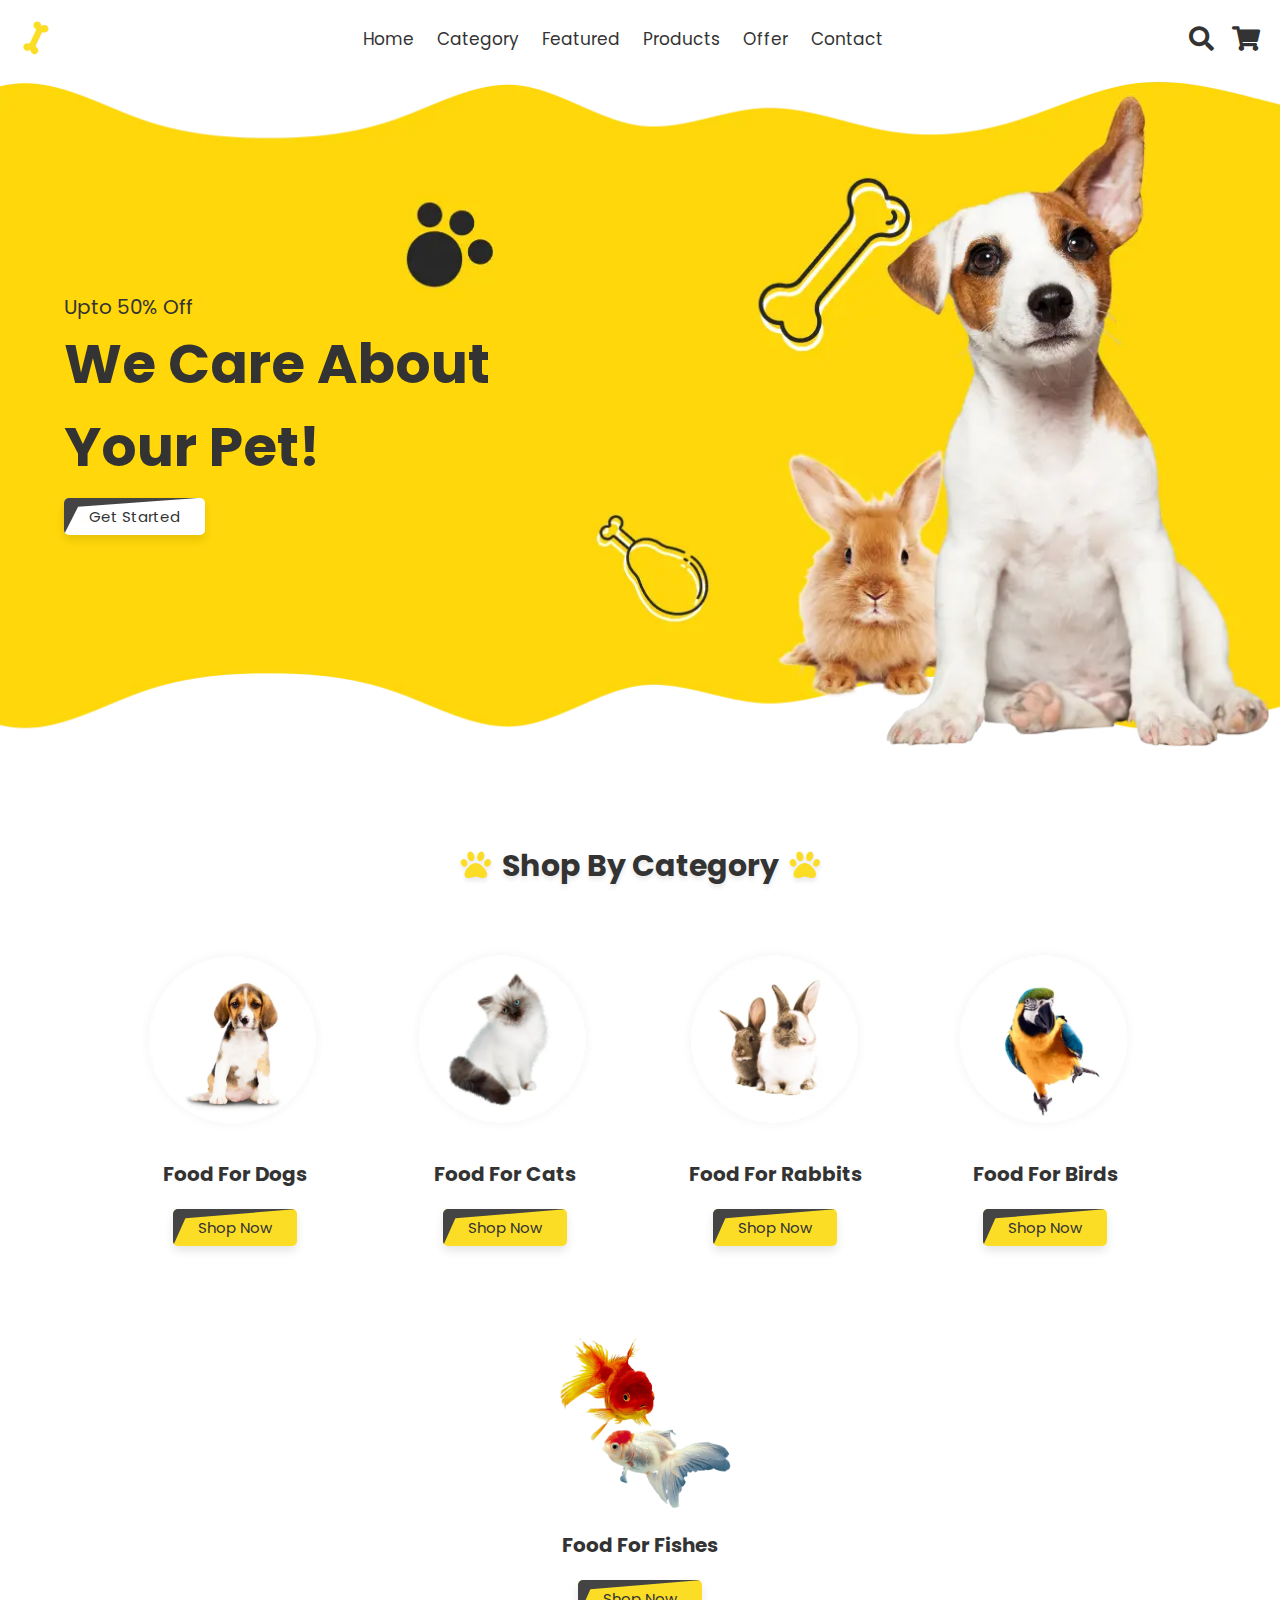
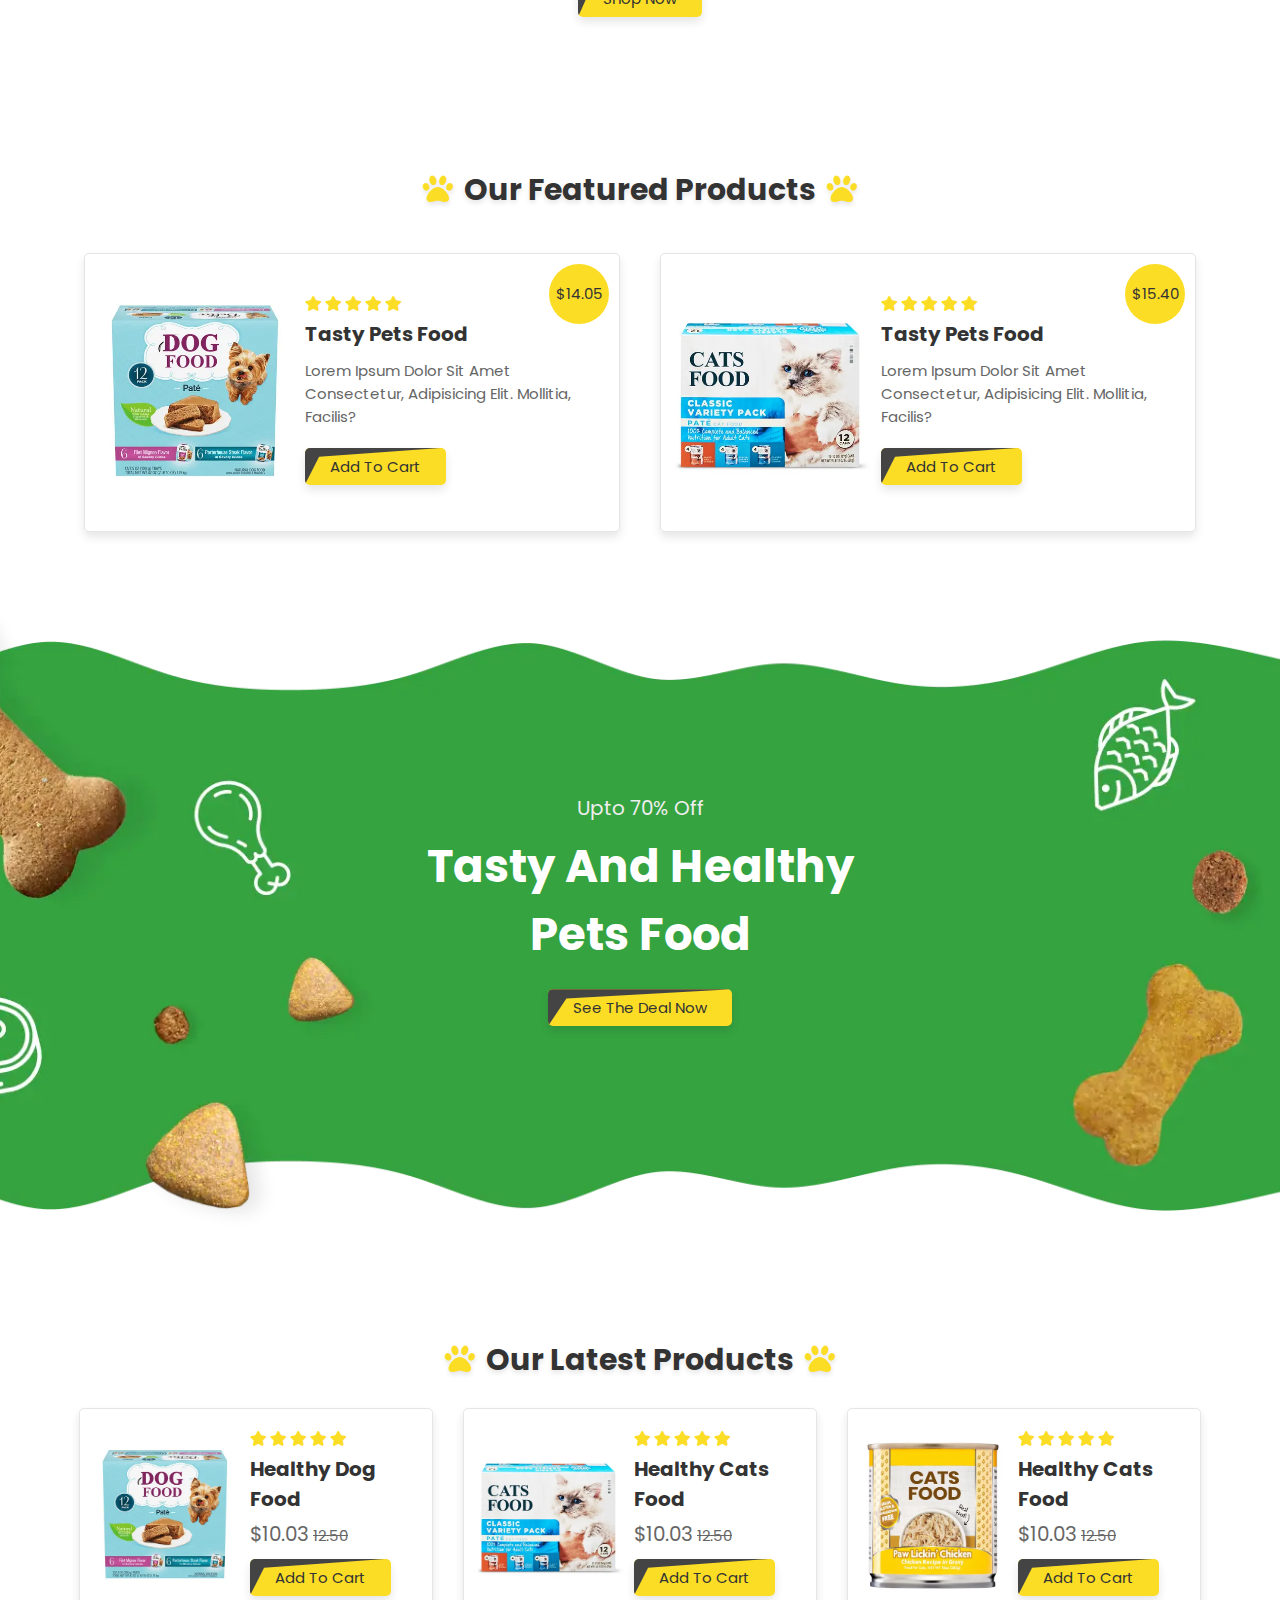
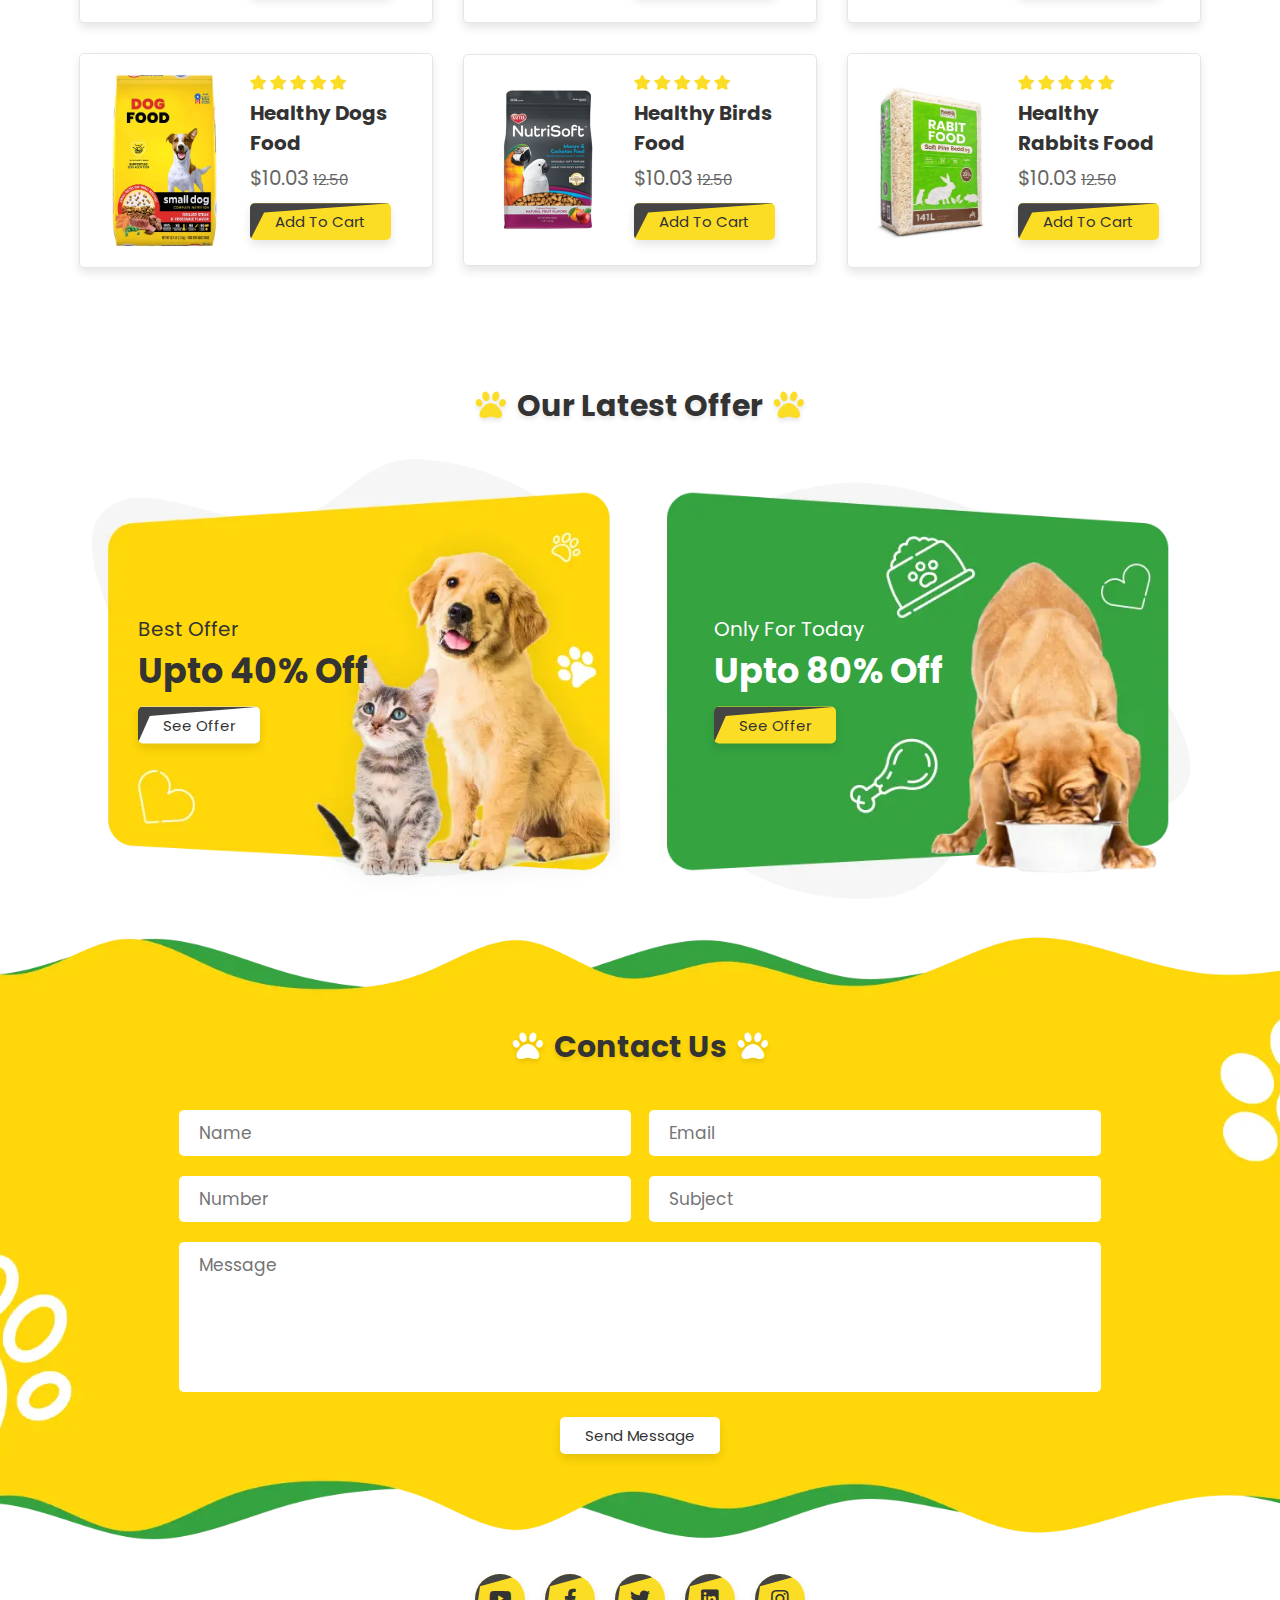
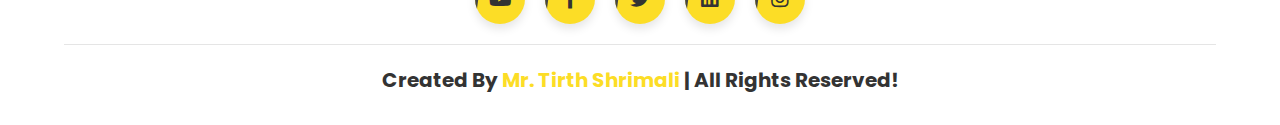
==== index.html @ 219e18f5 "tirth pet shop" ====
<!DOCTYPE html>
<html lang="en">
<head>
    <meta charset="UTF-8">
    <meta name="viewport" content="width=device-width, initial-scale=1.0">
    <title>Tirth Pet Shop</title>

    <!-- font awesome cdn link  -->
    <link rel="stylesheet" href="https://cdnjs.cloudflare.com/ajax/libs/font-awesome/5.15.3/css/all.min.css">

    <!-- custom css file link  -->
    <link rel="stylesheet" href="style.css">

</head>
<body>
    
<!-- header section starts  -->

<header>
    
    <div id="menu" class="fas fa-bars"></div>

    <a href="#" class="logo"><i class="fas fa-bone"></i>

       
      <nav class="navbar">
        <a  aria-current="page" href="#home" id="home" >home</a>
        <a  aria-current="page" href="#category" id="category" >category</a>
        <a href="#featured" id="featured">featured</a>
        <a href="#products" id="products">products</a>
        <a href="#offer" id="offer">offer</a>
        <a href="#contact" id="contact">contact</a>
    </nav>


    <div class="icons">
        <i class="fas fa-search" id="search-icon"></i>
        <!--
            <a href="#" class="fas fa-heart"></a>
        -->    
        <a href="cart.html" class="fas fa-shopping-cart"></a>
    </div>

    <form action="" id="search-box">
        <input type="search" id="search" placeholder="search here">
        <label for="search" class="fas fa-search"></label>
    </form>

</header>

<!-- header section ends -->

<!-- home section starts  -->

<section class="home" id="home">

    <div class="content">
        <span>upto 50% off</span>
        <h3>we care about <br> your pet!</h3>
        <a href="#category" class="btn">get started</a>
    </div>

</section>

<!-- home section ends -->

<!-- category section starts  -->

<section class="category" id="category">

    <h1 class="heading"> <i class="fas fa-paw"></i> shop by category <i class="fas fa-paw"></i> </h1>

    <div class="box-container">
        
        <div class="box">
            <img src="images/c1.webp" alt="">
            <h3>food for dogs</h3>
            <a href="#" class="btn">shop now</a>
        </div>

        <div class="box">
            <img src="images/c2.webp" alt="">
            <h3>food for cats</h3>
            <a href="#" class="btn">shop now</a>
        </div>

        <div class="box">
            <img src="images/c3.webp" alt="">
            <h3>food for rabbits</h3>
            <a href="#" class="btn">shop now</a>
        </div>

        <div class="box">
            <img src="images/c4.webp" alt="">
            <h3>food for birds</h3>
            <a href="#" class="btn">shop now</a>
        </div>

        <div class="box">
            <img src="images/c5.png" alt="">
            <h3>food for fishes</h3>
            <a href="#" class="btn">shop now</a>
        </div>

    </div>

</section>

<!-- category section ends -->

<section class="featured" id="featured">

    <h1 class="heading"> <i class="fas fa-paw"></i> our featured products <i class="fas fa-paw"></i> </h1>

    <div class="box-container">

        <div class="box">
            <div class="price">$14.05</div>
            <img src="images/p1.webp" alt="">
            <div class="content">
                <div class="stars">
                    <i class="fas fa-star"></i>
                    <i class="fas fa-star"></i>
                    <i class="fas fa-star"></i>
                    <i class="fas fa-star"></i>
                    <i class="fas fa-star"></i>
                </div>
                <h3>tasty pets food</h3>
                <p>Lorem ipsum dolor sit amet consectetur, adipisicing elit. Mollitia, facilis?</p>
                <a href="#" class="btn">add to cart</a>
            </div>
        </div>

        <div class="box">
            <div class="price">$15.40</div>
            <img src="images/p2.webp" alt="">
            <div class="content">
                <div class="stars">
                    <i class="fas fa-star"></i>
                    <i class="fas fa-star"></i>
                    <i class="fas fa-star"></i>
                    <i class="fas fa-star"></i>
                    <i class="fas fa-star"></i>
                </div>
                <h3>tasty pets food</h3>
                <p>Lorem ipsum dolor sit amet consectetur, adipisicing elit. Mollitia, facilis?</p>
                <a href="#" class="btn">add to cart</a>
            </div>
        </div>

    </div>

</section>

<!-- deal section starts  -->

<section class="deal">

    <span>upto 70% off</span>
    <h3>tasty and healthy pets food</h3>
    <a href="#" class="btn">see the deal now</a>

</section>

<!-- deal section ends -->

<section class="products" id="products">

    <h1 class="heading"> <i class="fas fa-paw"></i> our latest products <i class="fas fa-paw"></i> </h1>

    <div class="box-container">

        <div class="box">
            <img src="images/p1.webp" alt="">
            <div class="content">
                <div class="stars">
                    <i class="fas fa-star"></i>
                    <i class="fas fa-star"></i>
                    <i class="fas fa-star"></i>
                    <i class="fas fa-star"></i>
                    <i class="fas fa-star"></i>
                </div>
                <h3>healthy dog food</h3>
                <div class="price"> $10.03 <span>12.50</span> </div>
                <a href="#" class="btn">add to cart</a>
            </div>
        </div>

        <div class="box">
            <img src="images/p2.webp" alt="">
            <div class="content">
                <div class="stars">
                    <i class="fas fa-star"></i>
                    <i class="fas fa-star"></i>
                    <i class="fas fa-star"></i>
                    <i class="fas fa-star"></i>
                    <i class="fas fa-star"></i>
                </div>
                <h3>healthy cats food</h3>
                <div class="price"> $10.03 <span>12.50</span> </div>
                <a href="#" class="btn">add to cart</a>
            </div>
        </div>

        <div class="box">
            <img src="images/p3.webp" alt="">
            <div class="content">
                <div class="stars">
                    <i class="fas fa-star"></i>
                    <i class="fas fa-star"></i>
                    <i class="fas fa-star"></i>
                    <i class="fas fa-star"></i>
                    <i class="fas fa-star"></i>
                </div>
                <h3>healthy Cats food</h3>
                <div class="price"> $10.03 <span>12.50</span> </div>
                <a href="#" class="btn">add to cart</a>
            </div>
        </div>

        <div class="box">
            <img src="images/p4.webp" alt="">
            <div class="content">
                <div class="stars">
                    <i class="fas fa-star"></i>
                    <i class="fas fa-star"></i>
                    <i class="fas fa-star"></i>
                    <i class="fas fa-star"></i>
                    <i class="fas fa-star"></i>
                </div>
                <h3>healthy Dogs food</h3>
                <div class="price"> $10.03 <span>12.50</span> </div>
                <a href="#" class="btn">add to cart</a>
            </div>
        </div>

        <div class="box">
            <img src="images/p5.png" alt="">
            <div class="content">
                <div class="stars">
                    <i class="fas fa-star"></i>
                    <i class="fas fa-star"></i>
                    <i class="fas fa-star"></i>
                    <i class="fas fa-star"></i>
                    <i class="fas fa-star"></i>
                </div>
                <h3>healthy Birds food</h3>
                <div class="price"> $10.03 <span>12.50</span> </div>
                <a href="#" class="btn">add to cart</a>
            </div>
        </div>

        <div class="box">
            <img src="images/p6.webp" alt="">
            <div class="content">
                <div class="stars">
                    <i class="fas fa-star"></i>
                    <i class="fas fa-star"></i>
                    <i class="fas fa-star"></i>
                    <i class="fas fa-star"></i>
                    <i class="fas fa-star"></i>
                </div>
                <h3>healthy Rabbits food</h3>
                <div class="price"> $10.03 <span>12.50</span> </div>
                <a href="#" class="btn">add to cart</a>
            </div>
        </div>

    </div>

</section>

<!-- offer section starts  -->

<section class="offer" id="offer">

    <h1 class="heading"> <i class="fas fa-paw"></i> our latest offer <i class="fas fa-paw"></i> </h1>

    <div class="box-container">

        <div class="box">
            <img src="images/offer-img1.webp" alt="">
            <div class="content">
                <span>best offer</span>
                <h3>upto 40% off</h3>
                <a href="#" class="btn">see offer</a>
            </div>
        </div>

        <div class="box">
            <img src="images/offer-img2.webp" alt="">
            <div class="content">
                <span>only for today</span>
                <h3>upto 80% off</h3>
                <a href="#" class="btn">see offer</a>
            </div>
        </div>

    </div>

</section>

<!-- offer section ends -->

<!-- contact section starts  -->

<section class="contact" id="contact">

    <h1 class="heading"> <i class="fas fa-paw"></i> contact us <i class="fas fa-paw"></i> </h1>

    <form action="">

        <div class="inputBox">
            <input type="text" placeholder="name">
            <input type="email" placeholder="email">
        </div>

        <div class="inputBox">
            <input type="number" placeholder="number">
            <input type="text" placeholder="subject">
        </div>

        <textarea name="" id="" cols="30" rows="10" placeholder="message"></textarea>

        <input type="submit" value="send message" class="btn">

    </form>

</section>

<!-- contact section ends -->

<!-- footer section  -->

<section class="footer">
    
    <div class="share">
        <a href="#" class="btn">
            <i class="fab fa-youtube"></i>
        </a>
        <a href="#" class="btn">
            <i class="fab fa-facebook-f"></i>
        </a>
        <a href="#" class="btn">
            <i class="fab fa-twitter"></i>
        </a>
        <a href="#" class="btn">
            <i class="fab fa-linkedin"></i>
        </a>
        <a href="#" class="btn">
            <i class="fab fa-instagram"></i>
        </a>
    </div>

    <h1 class="credit"> created by <span> mr. Tirth Shrimali </span> | all rights reserved! </h1>

</section>
















<!-- jquery cdn link  -->
<script src="https://cdnjs.cloudflare.com/ajax/libs/jquery/3.6.0/jquery.min.js"></script>

<!-- custom js file link  -->
<script src="script.js"></script>

</body>
</html>
---- style.css ----
@import url('https://fonts.googleapis.com/css2?family=Poppins:wght@100;200;300&display=swap');

:root{
    --yellow:#FCDD26;
}

*{
    font-family: 'Poppins', sans-serif;
    margin:0; padding:0;
    box-sizing: border-box;
    outline: none; border:none;
    text-decoration: none;
    text-transform: capitalize;
    transition: .3s cubic-bezier(.38,1.15,.7,1.12);
}

*::selection{
    background:#333;
    color:var(--yellow);
}

html{
    font-size: 62.5%;
    overflow-x: hidden;
}

html::-webkit-scrollbar{
    width:1.3rem;
}

html::-webkit-scrollbar-track{
    background:#333;
}

html::-webkit-scrollbar-thumb{
    background:var(--yellow);
}

section{
    padding:1rem 5%;
}

.btn{
    display: inline-block;
    margin-top: 1rem;
    padding:.7rem 2.5rem;
    font-size: 1.5rem;
    border-radius: .5rem;
    color:#333;
    background:var(--yellow);
    position: relative;
    box-shadow: 0 .5rem 1rem rgba(0,0,0,.1);
    overflow: hidden;
    z-index: 0;
}

.btn::before{
    content: '';
    position: absolute;
    top:0; left:0;
    height: 100%;
    width:100%;
    clip-path: polygon(0 0, 100% 0, 10% 25%, 0 100%);
    z-index: -1;
    background:#444;
    transition: .3s cubic-bezier(.38,1.15,.7,1.12);
}

.btn:hover:before{
    clip-path: polygon(0 0, 100% 0, 100% 100%, 0 100%);
}

.btn:hover{
    color:var(--yellow);
}

.heading{
    text-align: center;
    padding:1rem;
    color:#333;
    text-shadow: 0 .3rem .5rem rgba(0,0,0,.1);
    font-size: 3rem;
    padding-top: 8rem;
}

.heading i{
    padding:0 .5rem;
    color:var(--yellow);
}

header{
    width:100%;
    background:#fff;
    display: flex;
    align-items: center;
    justify-content: space-between;
    padding:2rem;
    position: relative;
}

#search-box{
    position: absolute;
    top:100%; left:0;
    width: 100%;
    display: flex;
    align-items: center;
    background:var(--yellow);
    padding:2rem;
    box-shadow: 0 .5rem 1rem rgba(0,0,0,.1);
    transform-origin: top;
    transform:scaleY(0);
    opacity: 0;
}

#search-box.active{
    transform:scaleY(1);
    opacity: 1;
}

#search-box #search{
    width:100%;
    padding:1rem;
    text-transform: none;
    font-size: 2rem;
}

#search-box #search::placeholder{
    text-transform: capitalize;
}

#search-box label{
    font-size: 3rem;
    color:#333;
    padding-left: 2rem;
    cursor: pointer;
}

header .logo{
    font-size: 2.5rem;
    color:#333;
}

header .logo i{
    transform:rotate(-65deg);
    color:var(--yellow);
}

header .navbar a{
    color:#333;
    font-size: 1.7rem;
    padding:0 1rem;
}

header .navbar a:hover{
    color:var(--yellow);
}

header .icons i, header .icons a{
    font-size: 2.5rem;
    color:#333;
    padding-left: 1.5rem;
    cursor: pointer;
}

header .icons i:hover, header .icons a:hover{
    color:var(--yellow);
}

.fa-times{
    transform:rotate(-360deg);
}

#menu{
    font-size: 3rem;
    color:#333;
    cursor: pointer;
    display: none;
}

header.sticky{
    position: fixed;
    top:0; left:0;
    box-shadow: 0 .5rem 1rem rgba(0,0,0,.1);
    z-index: 1000;
}

.home{
    min-height: 75vh;
    background:url(../images/home-bg.webp) no-repeat;
    background-size: cover;
    background-position: center;
    display: flex;
    align-items: center;
}

.home .content span{
    color:#333;
    font-size: 2rem;
}

.home .content h3{
    color:#333;
    font-size: 5.5rem;
}

.home .content .btn{
    background:#fff;
}

.category .box-container{
    display: flex;
    align-items: center;
    justify-content: center;
    flex-wrap: wrap;
    padding:1rem 0;
}

.category .box-container .box{
    width:20rem;
    margin:3.5rem;
    text-align: center;
}

.category .box-container .box img{
    width: 100%;
}

.category .box-container .box h3{
    color:#333;
    font-size: 2rem;
    padding:1rem 0;
}

.featured .box-container{
    display: flex;
    align-items: center;
    justify-content: center;
    flex-wrap: wrap;
    padding:1rem 0;
}

.featured .box-container .box{
    display: flex;
    align-items: center;
    justify-content: center;
    padding:1rem;
    margin:2rem;
    flex:1 1 40rem;
    position: relative;
    border-radius: .5rem;
    border:.1rem solid rgba(0,0,0,.1);
    box-shadow: 0 .5rem 1rem rgba(0,0,0,.1);
}

.featured .box-container .box img{
    width: 20rem;
}

.featured .box-container .box .price{
    position: absolute;
    top:1rem; right:1rem;
    height:6rem;
    width:6rem;
    text-align: center;
    line-height: 6rem;
    border-radius: 50%;
    background:var(--yellow);
    color:#333;
    font-size: 1.5rem;
}

.featured .box-container .box .content{
    padding:1rem;
}

.featured .box-container .box .content .stars i{
    color:var(--yellow);
    font-size: 1.5rem;
}

.featured .box-container .box .content h3{
    font-size: 2rem;
    color:#333;
    padding-top: .5rem;
}

.featured .box-container .box .content p{
    font-size: 1.5rem;
    color:#666;
    padding: 1rem 0;
}

.deal{
    min-height: 75vh;
    background:url(../images/deal-bg.webp) no-repeat;
    background-size: cover;
    background-position: center;
    display: flex;
    align-items: center;
    justify-content: center;
    flex-flow: column;
}

.deal span{
    color:#eee;
    font-size: 2rem;
}

.deal h3{
    color:#fff;
    font-size: 4.5rem;
    padding:1rem 0;
    width:45rem;
    text-align: center;
}

.products .box-container{
    display: flex;
    align-items: center;
    justify-content: center;
    flex-wrap: wrap;
}

.products .box-container .box{
    box-shadow: 0 .5rem 1rem rgba(0,0,0,.1);
    border:.1rem solid rgba(0,0,0,.1);
    border-radius: .5rem;
    padding:1rem;
    margin:1.5rem;
    flex:1 1 30rem;
    display: flex;
    align-items: center;
    justify-content: center;
}

.products .box-container .box img{
    width:15rem;
}

.products .box-container .box .content{
    padding:1rem;
}

.products .box-container .box .content .stars i{
    font-size: 1.5rem;
    color:var(--yellow);
}

.products .box-container .box .content h3{
    font-size: 2rem;
    color:#333;
    padding:.5rem 0;
}

.products .box-container .box .content .price{
    font-size: 2rem;
    color:#666;
}

.products .box-container .box .content .price span{
    font-size: 1.5rem;
    text-decoration: line-through;
}

.offer .box-container{
    display: flex;
    align-items: center;
    justify-content: center;
    flex-wrap: wrap;
}

.offer .box-container .box{
    flex:1 1 40rem;
    margin:2rem;
    position: relative;
}

.offer .box-container .box img{
    width:100%;
}

.offer .box-container .box .content{
    position: absolute;
    top:50%; left:10%;
    transform:translateY(-50%);
    color:#333;
}

.offer .box-container .box .content span{
    font-size: 2rem;
}

.offer .box-container .box .content h3{
    font-size: 3.5rem;
}

.offer .box-container .box:first-child .content .btn{
    background:#fff;
}

.offer .box-container .box:last-child .content{
    color:#fff;
}

.contact{
    background:url(../images/contact-bg.webp) no-repeat;
    background-size: cover;
    background-position: center;
    padding-bottom: 7rem;
}

.contact .heading i{
    color:#fff;
}

.contact form{
    padding:2rem 10%;
    text-align: center;
}
 
.contact form .inputBox{
    display: flex;
    flex-wrap: wrap;
    justify-content: space-between;
}

.contact form .inputBox input, .contact form textarea{
    padding:1rem 2rem;
    margin:1rem 0;
    width:49%;
    font-size: 1.7rem;
    border-radius: .5rem;
    text-transform: none;
}

.contact form .inputBox input::placeholder, .contact form textarea::placeholder{
    text-transform: capitalize;
}

.contact form textarea{
    height: 15rem;
    resize: none;
    width:100%;
}

.contact form .btn{
    cursor: pointer;
    background:#fff;
}

.contact form .btn:hover{
    background:#333;
}

.footer .share{
    display: flex;
    align-items: center;
    justify-content: center;
    flex-wrap: wrap;
    padding:1rem 0;
}

.footer .share a{
    height:5rem;
    width: 5rem;
    line-height: 5rem;
    border-radius: 50%;
    margin:1rem;
    font-size: 2rem;
    text-align: center;
    padding:0;
}

.footer .credit{
    padding: 2rem 1rem;
    font-size: 2rem;
    border-top: .1rem solid rgba(0,0,0,.1);
    text-align: center;
    color:#333;
}

.footer .credit span{
    color:var(--yellow);
}















/* media queries  */

@media (max-width:991px){

    html{
        font-size: 55%;
    }

    #menu{
        display: block;
    }

    header .navbar{
        position: absolute;
        top:100%; left:0;
        width:100%;
        background:#fff;
        text-align: center;
        padding:2rem;
        z-index: 1000;
        border-top: .1rem solid rgba(0,0,0,.1);
        transform-origin: top;
        transform:scaleY(0);
        opacity: 0;
    }

    header .navbar a{
        font-size: 2rem;
        padding:1.5rem;
        display: block;
    }

    header .navbar.nav-toggle{
        transform:scaleY(1);
        opacity: 1;
    }

    section{
        padding:1rem 3%;
    }

    .home{
        background-position: left;
    }

    .home .content h3{
        font-size: 4.3rem;
    }

    .featured .box-container .box{
        flex-flow: column;
    }

    .featured .box-container .box img{
        width:100%;
    }

    .products .box-container .box{
        flex-flow: column;
    }

    .products .box-container .box img{
        width:100%;
    }

    .products .box-container .box .content{
        text-align: center;
    }

    .offer .box-container .box .content h3{
        font-size: 2.5rem;
    }

    .contact form{
        padding:2rem;
    }

    .contact form .inputBox input{
        width:100%;
    }

}

@media (max-width:400px){

    html{
        font-size: 50%;
    }

    .heading{
        font-size: 2.2rem;
    }

    .home{
        justify-content: center;
    }

    .home .content{
        text-align: center;
    }

    .category .box-container .box{
        width:100%;
    }

    .deal h3{
        width:auto;
        font-size: 4rem;
    }

    .offer .box-container .box .content span{
        font-size: 1.5rem;
    }

}

.center {
    width: 23%;
    height: 25%;

    
    margin-left: auto;
    margin-right: auto;
    
    margin-top: 7%;
    display: flex;
  

  }

  .cart-text{
    font-size: 200%;
    margin-left: auto;
    margin-right: auto;
    text-align: center;
    margin-top: 5%;
    background-color: #444;
    color: #FCDD26;
  }
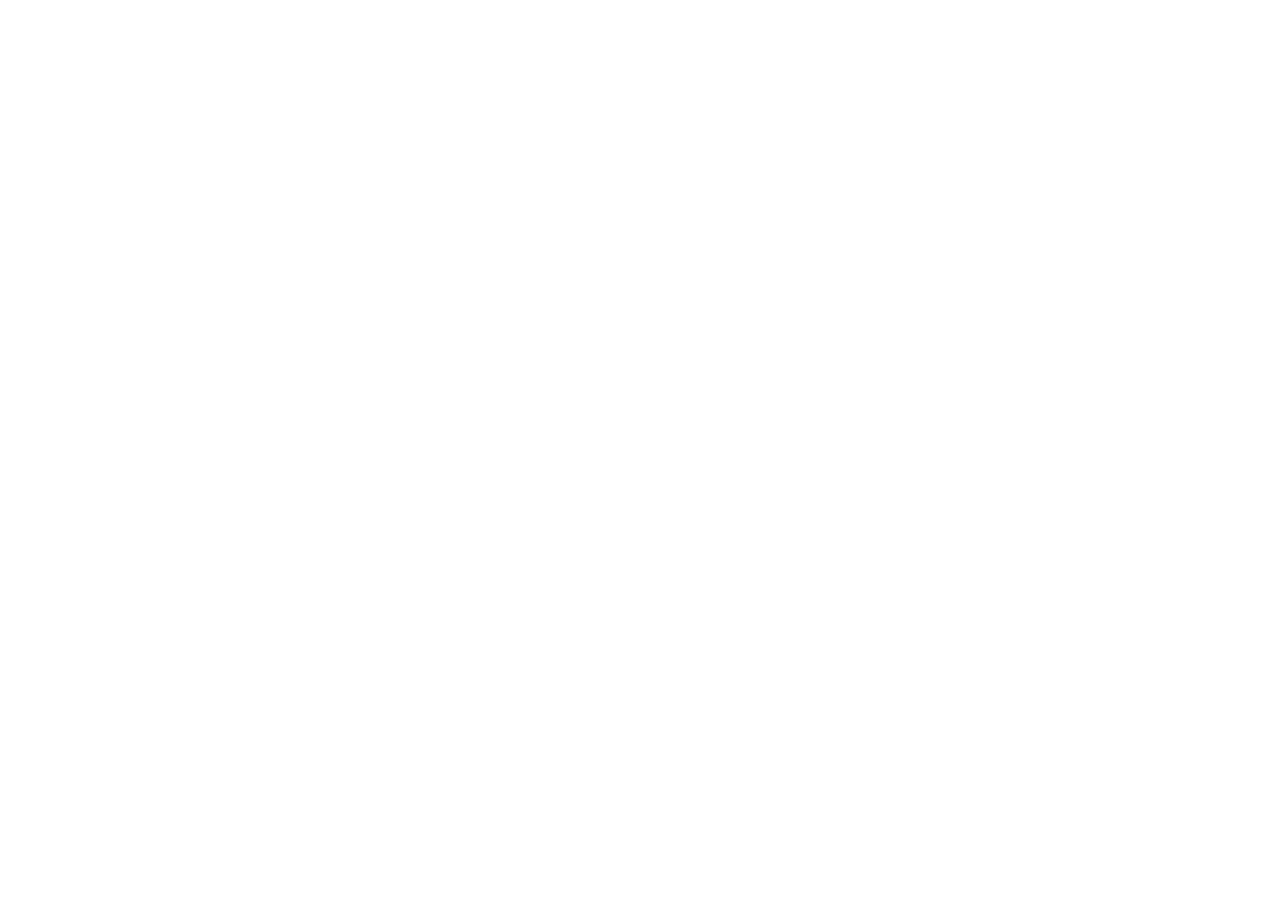
==== commit 1ce56891: "Update index.html" ====
--- a/index.html
+++ b/index.html
@@ -10,10 +10,17 @@
 
     <!-- custom css file link  -->
     <link rel="stylesheet" href="style.css">
+    
+    <!-- jquery cdn link  -->
+<script src="https://cdnjs.cloudflare.com/ajax/libs/jquery/3.6.0/jquery.min.js"></script>
+
+<!-- custom js file link  -->
+<script src="script.js" type="text/javascript"/>
+
 
 </head>
 <body>
-    
+ 
 <!-- header section starts  -->
 
 <header>
@@ -371,11 +378,6 @@
 
 
 
-<!-- jquery cdn link  -->
-<script src="https://cdnjs.cloudflare.com/ajax/libs/jquery/3.6.0/jquery.min.js"></script>
-
-<!-- custom js file link  -->
-<script src="script.js"></script>
 
 </body>
-</html>+</html>
